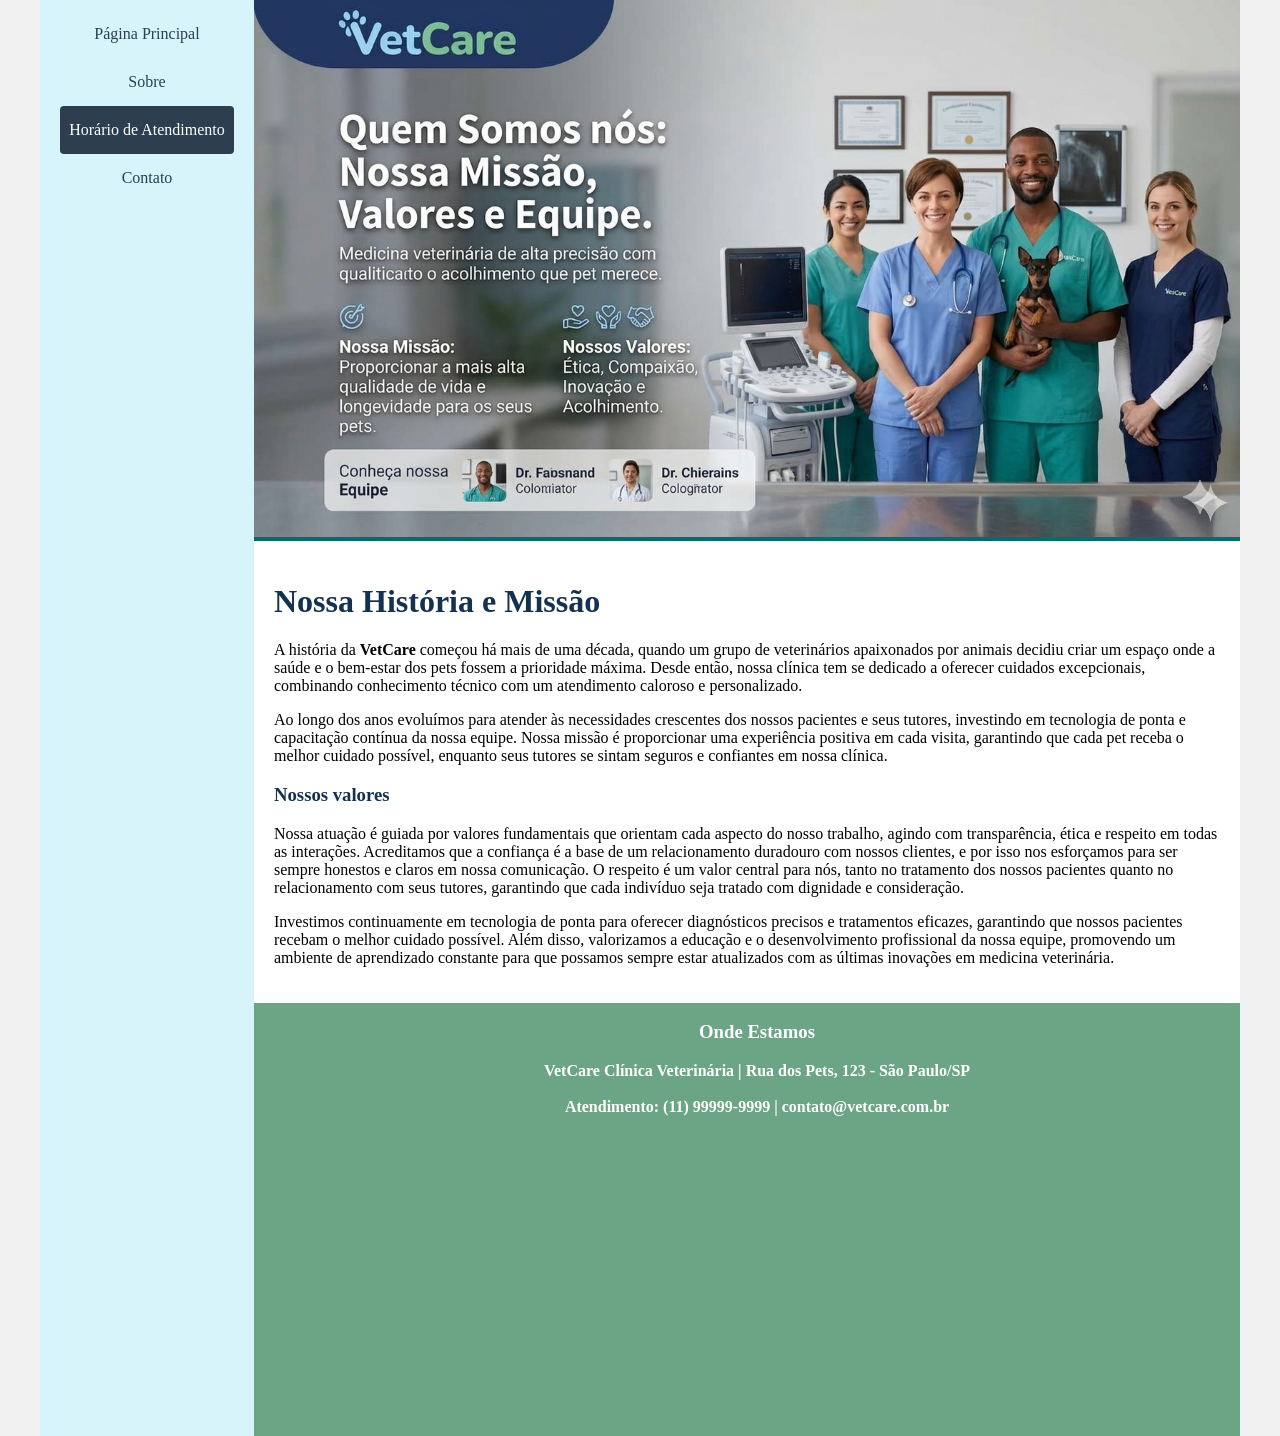
==== horario.html @ d693233f "Criar pagina principal" ====
<!DOCTYPE html>
<html lang="pt-br">
<head>
    <meta charset="UTF-8">
    <meta http-equiv="X-UA-Compatible" content="IE=edge">
    <meta name="viewport" content="width=device-width, initial-scale=1.0">
    <title>Página Sobre</title>
    <link rel="stylesheet" href="base.css">
</head>
<body>
    <div class="wrapper">
        <div class="menu">
            <!-- Aqui vai o seu menu -->
            <ul >
                <li><a href="index.html">Página Principal</a></li>
                <li><a href="sobre.html">Sobre</a></li>
                <li><a href="horario.html" class="active">Horário de Atendimento</a></li>
                <li><a href="contato.html">Contato</a></li>
            
            </ul>
        </div>

        <div class="main">
            <div class="header">
               <img src="header-sobre.png" alt="Veterinária sorrindo com um filhote de Golden Retriever" width="100%">
                <!-- Aqui vai o seu header -->
            </div>
    
            <div class="content">
                <!-- Aqui vai o seu conteúdo -->
                <h1>Nossa História e Missão</h1>

                <p>
                    A história da <strong>VetCare</strong> começou há mais de uma década, quando um grupo de veterinários apaixonados por animais decidiu criar um espaço onde a saúde e o bem-estar dos pets fossem a prioridade máxima. Desde então, nossa clínica tem se dedicado a oferecer cuidados excepcionais, combinando conhecimento técnico com um atendimento caloroso e personalizado.
                </p>
                <p>
                    Ao longo dos anos evoluímos para atender às necessidades crescentes dos nossos pacientes e seus tutores, investindo em tecnologia de ponta e capacitação contínua da nossa equipe. Nossa missão é proporcionar uma experiência positiva em cada visita, garantindo que cada pet receba o melhor cuidado possível, enquanto seus tutores se sintam seguros e confiantes em nossa clínica.
                </p>
                
                <h3>Nossos valores</h3>
                <p>
                    Nossa atuação é guiada por valores fundamentais que orientam cada aspecto do nosso trabalho, agindo com transparência, ética e respeito em todas as interações. Acreditamos que a confiança é a base de um relacionamento duradouro com nossos clientes, e por isso nos esforçamos para ser sempre honestos e claros em nossa comunicação. O respeito é um valor central para nós, tanto no tratamento dos nossos pacientes quanto no relacionamento com seus tutores, garantindo que cada indivíduo seja tratado com dignidade e consideração.
                </p>

                <p>
                    Investimos continuamente em tecnologia de ponta para oferecer diagnósticos precisos e tratamentos eficazes, garantindo que nossos pacientes recebam o melhor cuidado possível. Além disso, valorizamos a educação e o desenvolvimento profissional da nossa equipe, promovendo um ambiente de aprendizado constante para que possamos sempre estar atualizados com as últimas inovações em medicina veterinária.
                </p>
            </div>
    
            <div class="footer">
                
                    <h3>Onde Estamos</h3>
                    <!-- Aqui vai o seu rodapé -->
                    <p>
                        <strong>VetCare Clínica Veterinária | Rua dos Pets, 123 - São Paulo/SP<br><br>      Atendimento: (11) 99999-9999 | contato@vetcare.com.br</strong>                
                    </p>
                
                    <iframe src="https://www.google.com/maps/embed?pb=!1m14!1m12!1m3!1d4351.381536307973!2d-46.64706657004647!3d-23.49430736972178!2m3!1f0!2f0!3f0!3m2!1i1024!2i768!4f13.1!5e0!3m2!1spt-BR!2sbr!4v1777765153694!5m2!1spt-BR!2sbr" width="100%" height="300" style="border:0;" allowfullscreen="" loading="lazy" referrerpolicy="no-referrer-when-downgrade"> </iframe>
                                    
            </div>
        </div>
    </div>
</body>
</html>
---- base.css ----
html, body {
    margin: 0;
}
body {
    background-color: #f1f1f1;
    display: flex;
    justify-content: center;
}

.wrapper {
    width: 1200px;
    display: flex;
    margin: 0 auto;
    background-color: aquamarine;
}
.main {
    display: flex;
    flex-flow: column;
    width: 85%;
}
.menu {
    width: 15%;
    background-color: #dcf4fcf4;
    padding: 10px 20px 0px;
}

.menu ul {
    list-style-type: none;
    padding: 0;
    margin: 0;
}
.menu ul li {
    width: 100%;
}
.menu ul li a {
    text-decoration: none;
    color: #2C3E50;
    padding: 15px 0;
    display: block;
    transition: 0.3s;
    border-radius: 4px;
    text-align: center;
}

.menu ul li a:hover {
    background-color: #2C3E50;
    color: white;
}

.menu ul li a.active {
    background-color: #2C3E50;
    color: white;
    border-radius: 4px;
}

.header {
    background-color: rgb(5, 108, 108);
    min-height: 150px;
}
.content {
    background-color: white;
    min-height: 300px;
    padding: 20px;
}

.content h1, .content h3 {
     color: #143250;
}

.footer {
    background-color: #6ba586;
    min-height: 150px;
}

.footer h3, .footer p {
        margin-left: 20px;
        color: #ffffff;
        text-align: center;
}
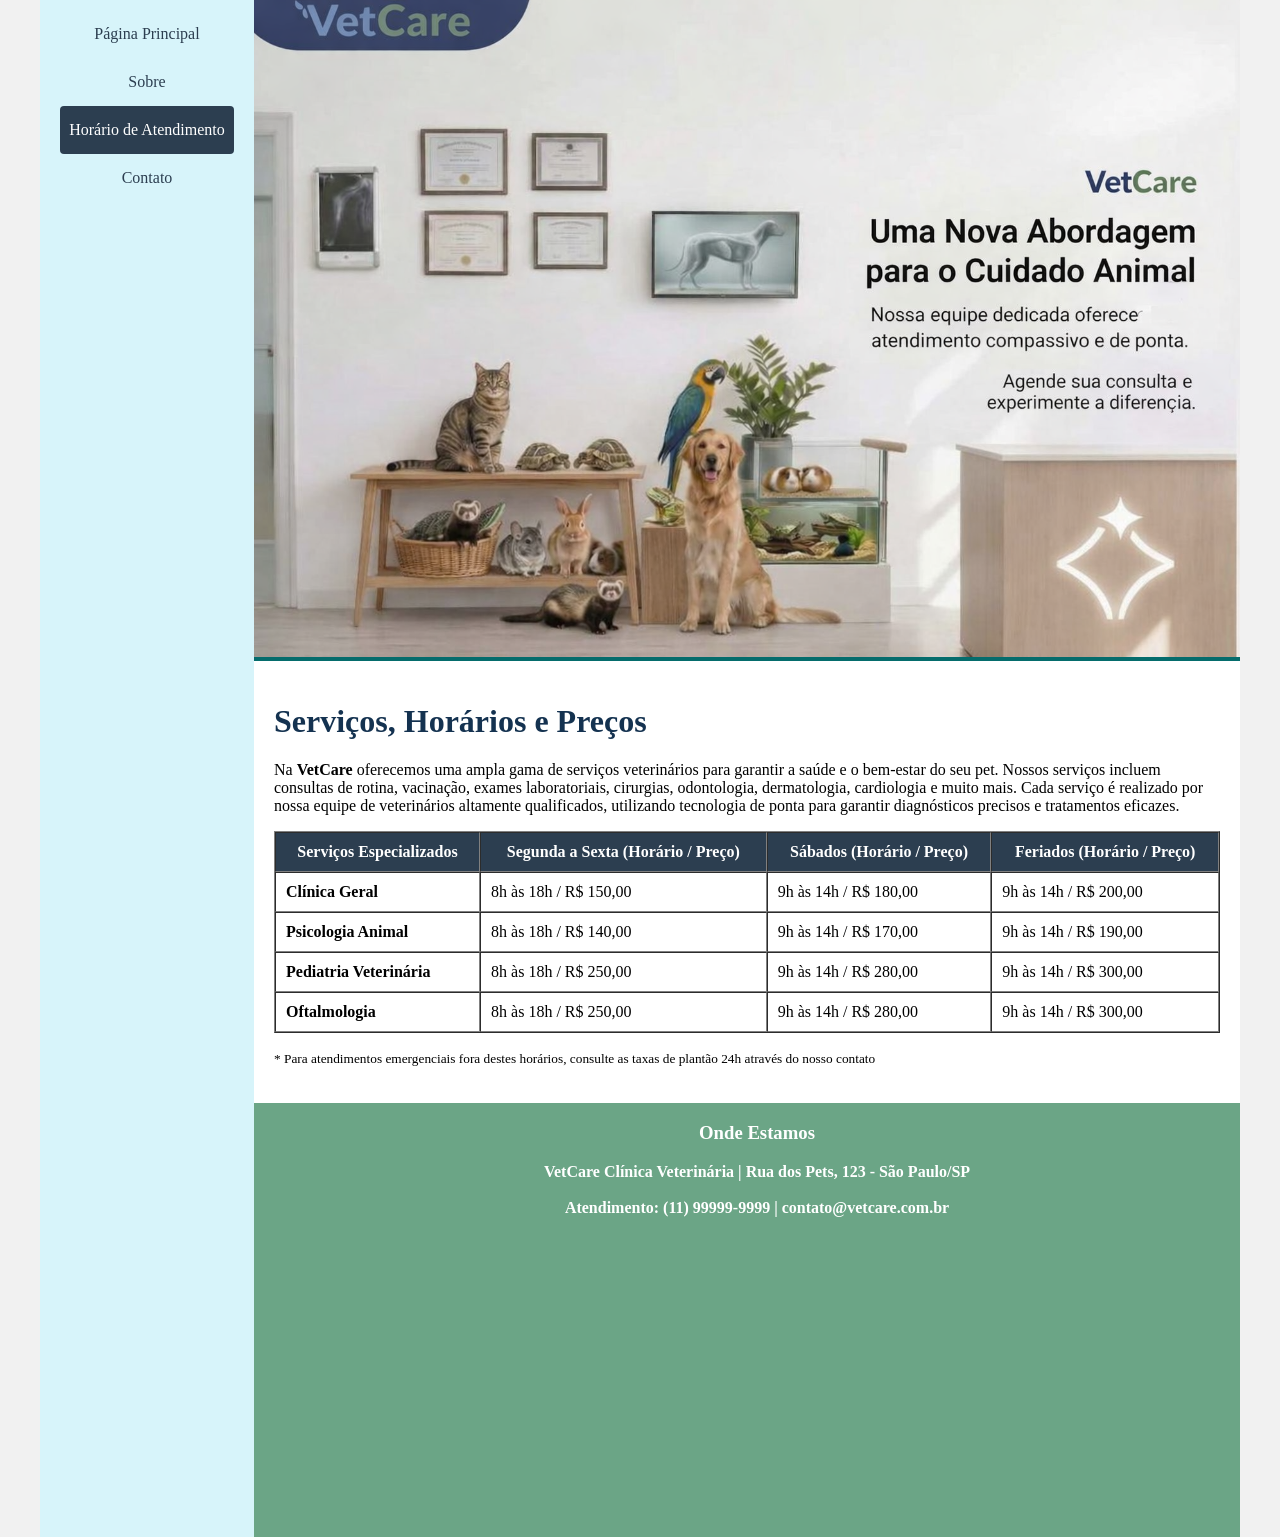
==== commit 5ccdf512: "Criar as outras páginas" ====
--- a/horario.html
+++ b/horario.html
@@ -14,7 +14,7 @@
             <ul >
                 <li><a href="index.html">Página Principal</a></li>
                 <li><a href="sobre.html">Sobre</a></li>
-                <li><a href="horario.html" class="active">Horário de Atendimento</a></li>
+                <li><a href="horario.html"class="active">Horário de Atendimento</a></li>
                 <li><a href="contato.html">Contato</a></li>
             
             </ul>
@@ -22,29 +22,56 @@
 
         <div class="main">
             <div class="header">
-               <img src="header-sobre.png" alt="Veterinária sorrindo com um filhote de Golden Retriever" width="100%">
+               <img src="header-horario.png" alt="Imagem com vários animais parados e um texto sobre os horários de atendimento" width="100%">
                 <!-- Aqui vai o seu header -->
             </div>
     
             <div class="content">
                 <!-- Aqui vai o seu conteúdo -->
-                <h1>Nossa História e Missão</h1>
+                <h1>Serviços, Horários e Preços</h1>
 
                 <p>
-                    A história da <strong>VetCare</strong> começou há mais de uma década, quando um grupo de veterinários apaixonados por animais decidiu criar um espaço onde a saúde e o bem-estar dos pets fossem a prioridade máxima. Desde então, nossa clínica tem se dedicado a oferecer cuidados excepcionais, combinando conhecimento técnico com um atendimento caloroso e personalizado.
-                </p>
-                <p>
-                    Ao longo dos anos evoluímos para atender às necessidades crescentes dos nossos pacientes e seus tutores, investindo em tecnologia de ponta e capacitação contínua da nossa equipe. Nossa missão é proporcionar uma experiência positiva em cada visita, garantindo que cada pet receba o melhor cuidado possível, enquanto seus tutores se sintam seguros e confiantes em nossa clínica.
+                    Na <strong>VetCare</strong> oferecemos uma ampla gama de serviços veterinários para garantir a saúde e o bem-estar do seu pet. Nossos serviços incluem consultas de rotina, vacinação, exames laboratoriais, cirurgias, odontologia, dermatologia, cardiologia e muito mais. Cada serviço é realizado por nossa equipe de veterinários altamente qualificados, utilizando tecnologia de ponta para garantir diagnósticos precisos e tratamentos eficazes.
                 </p>
                 
-                <h3>Nossos valores</h3>
-                <p>
-                    Nossa atuação é guiada por valores fundamentais que orientam cada aspecto do nosso trabalho, agindo com transparência, ética e respeito em todas as interações. Acreditamos que a confiança é a base de um relacionamento duradouro com nossos clientes, e por isso nos esforçamos para ser sempre honestos e claros em nossa comunicação. O respeito é um valor central para nós, tanto no tratamento dos nossos pacientes quanto no relacionamento com seus tutores, garantindo que cada indivíduo seja tratado com dignidade e consideração.
-                </p>
-
-                <p>
-                    Investimos continuamente em tecnologia de ponta para oferecer diagnósticos precisos e tratamentos eficazes, garantindo que nossos pacientes recebam o melhor cuidado possível. Além disso, valorizamos a educação e o desenvolvimento profissional da nossa equipe, promovendo um ambiente de aprendizado constante para que possamos sempre estar atualizados com as últimas inovações em medicina veterinária.
-                </p>
+                <table border="1" width="100%" cellspacing="0" cellpadding="10">
+                    <thead>
+                        <tr bgcolor="#2C3E50" style="color: white;">
+                            <th>Serviços Especializados</th>
+                            <th>Segunda a Sexta (Horário / Preço)</th>
+                            <th>Sábados (Horário / Preço)</th>
+                            <th>Feriados (Horário / Preço)</th>
+                        </tr>
+                    </thead>
+                    <tbody>
+                        <tr>
+                            <td><strong>Clínica Geral</strong></td>
+                            <td>8h às 18h / R$ 150,00</td>
+                            <td>9h às 14h / R$ 180,00</td>
+                            <td>9h às 14h / R$ 200,00</td>
+                        </tr>
+                         <tr>
+                            <td><strong>Psicologia Animal</strong></td>
+                            <td>8h às 18h / R$ 140,00</td>
+                            <td>9h às 14h / R$ 170,00</td>
+                            <td>9h às 14h / R$ 190,00</td>
+                        </tr>
+                         <tr>
+                            <td><strong>Pediatria Veterinária</strong></td>
+                            <td>8h às 18h / R$ 250,00</td>
+                            <td>9h às 14h / R$ 280,00</td>
+                            <td>9h às 14h / R$ 300,00</td>
+                        </tr>
+                         <tr>
+                            <td><strong>Oftalmologia</strong></td>
+                            <td>8h às 18h / R$ 250,00</td>
+                            <td>9h às 14h / R$ 280,00</td>
+                            <td>9h às 14h / R$ 300,00</td>
+                        </tr>
+                    </tbody>
+                </table>
+                
+                <p><small>* Para atendimentos emergenciais fora destes horários, consulte as taxas de plantão 24h através do nosso contato</small></p>
             </div>
     
             <div class="footer">
